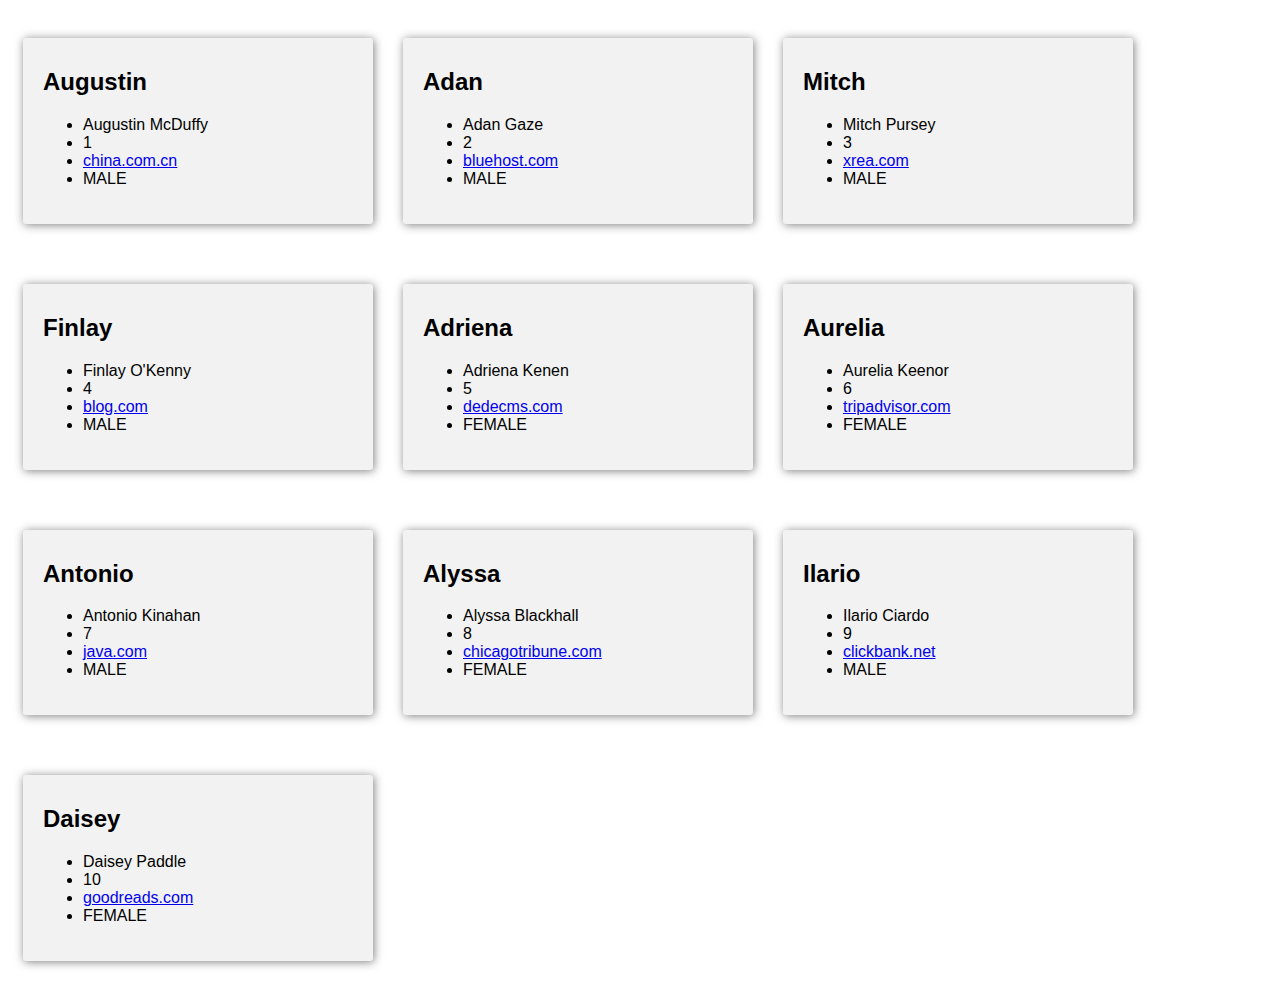
==== docs/index.html @ c867c541 "First commit" ====
<!doctype html><html lang="en"><head><meta charset="utf-8"><title>SEED</title><base href="./"><meta name="viewport" content="width=device-width,initial-scale=1"><link rel="icon" type="image/x-icon" href="favicon.ico"><link href="styles.d41d8cd98f00b204e980.bundle.css" rel="stylesheet"/></head><body><app-root></app-root><script type="text/javascript" src="inline.35d9053c8143f91c82e8.bundle.js"></script><script type="text/javascript" src="polyfills.35726d60cdf25fecc5f1.bundle.js"></script><script type="text/javascript" src="vendor.ba67ebc67d62b4f4cb42.bundle.js"></script><script type="text/javascript" src="main.ae1112e56e375f63fbc5.bundle.js"></script></body></html>
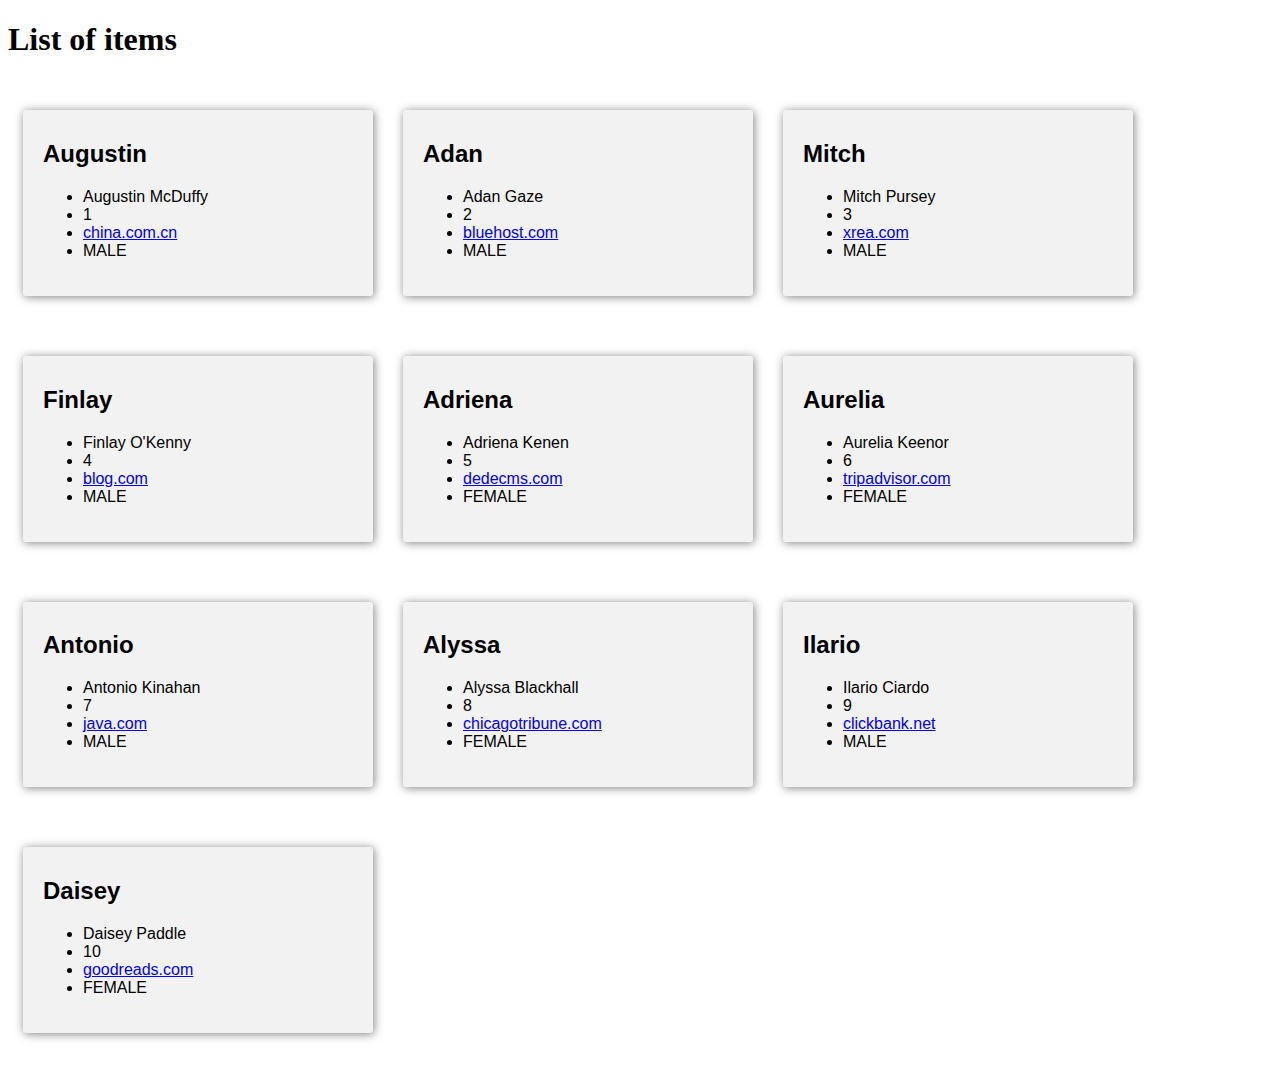
==== commit 716b247d: "another commit just to refresh githubpages" ====
--- a/docs/index.html
+++ b/docs/index.html
@@ -1 +1 @@
-<!doctype html><html lang="en"><head><meta charset="utf-8"><title>SEED</title><base href="./"><meta name="viewport" content="width=device-width,initial-scale=1"><link rel="icon" type="image/x-icon" href="favicon.ico"><link href="styles.d41d8cd98f00b204e980.bundle.css" rel="stylesheet"/></head><body><app-root></app-root><script type="text/javascript" src="inline.35d9053c8143f91c82e8.bundle.js"></script><script type="text/javascript" src="polyfills.35726d60cdf25fecc5f1.bundle.js"></script><script type="text/javascript" src="vendor.ba67ebc67d62b4f4cb42.bundle.js"></script><script type="text/javascript" src="main.ae1112e56e375f63fbc5.bundle.js"></script></body></html>+<!doctype html><html lang="en"><head><meta charset="utf-8"><title>SEED</title><base href="./"><meta name="viewport" content="width=device-width,initial-scale=1"><link rel="icon" type="image/x-icon" href="favicon.ico"><link href="styles.d41d8cd98f00b204e980.bundle.css" rel="stylesheet"/></head><body><app-root></app-root><script type="text/javascript" src="inline.34cdb9433e25bd01f752.bundle.js"></script><script type="text/javascript" src="polyfills.35726d60cdf25fecc5f1.bundle.js"></script><script type="text/javascript" src="vendor.ba67ebc67d62b4f4cb42.bundle.js"></script><script type="text/javascript" src="main.6b4743e59687cc64fdb9.bundle.js"></script></body></html>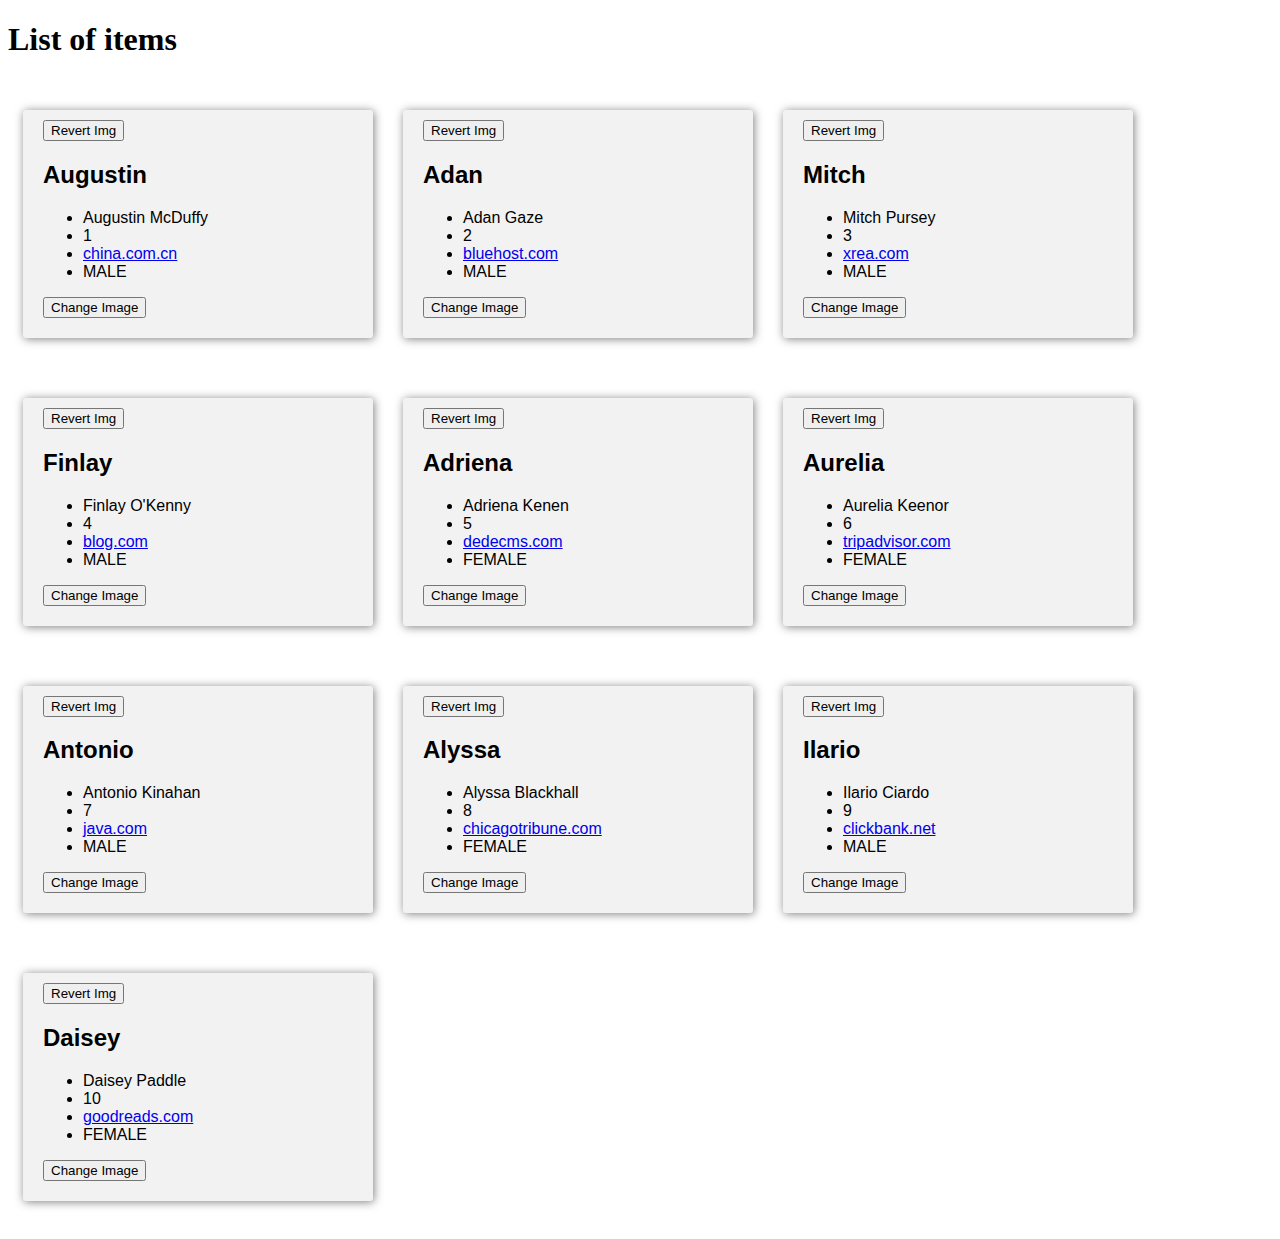
==== commit 6e054d99: "build done" ====
--- a/docs/index.html
+++ b/docs/index.html
@@ -1 +1 @@
-<!doctype html><html lang="en"><head><meta charset="utf-8"><title>SEED</title><base href="./"><meta name="viewport" content="width=device-width,initial-scale=1"><link rel="icon" type="image/x-icon" href="favicon.ico"><link href="styles.d41d8cd98f00b204e980.bundle.css" rel="stylesheet"/></head><body><app-root></app-root><script type="text/javascript" src="inline.34cdb9433e25bd01f752.bundle.js"></script><script type="text/javascript" src="polyfills.35726d60cdf25fecc5f1.bundle.js"></script><script type="text/javascript" src="vendor.ba67ebc67d62b4f4cb42.bundle.js"></script><script type="text/javascript" src="main.6b4743e59687cc64fdb9.bundle.js"></script></body></html>+<!doctype html><html lang="en"><head><meta charset="utf-8"><title>SEED</title><base href="./"><meta name="viewport" content="width=device-width,initial-scale=1"><link rel="icon" type="image/x-icon" href="favicon.ico"><link href="styles.d41d8cd98f00b204e980.bundle.css" rel="stylesheet"/></head><body><app-root></app-root><script type="text/javascript" src="inline.1cb7e22ba3a8e07037ed.bundle.js"></script><script type="text/javascript" src="polyfills.35726d60cdf25fecc5f1.bundle.js"></script><script type="text/javascript" src="vendor.ba67ebc67d62b4f4cb42.bundle.js"></script><script type="text/javascript" src="main.d5655ef513a140ef9c4b.bundle.js"></script></body></html>